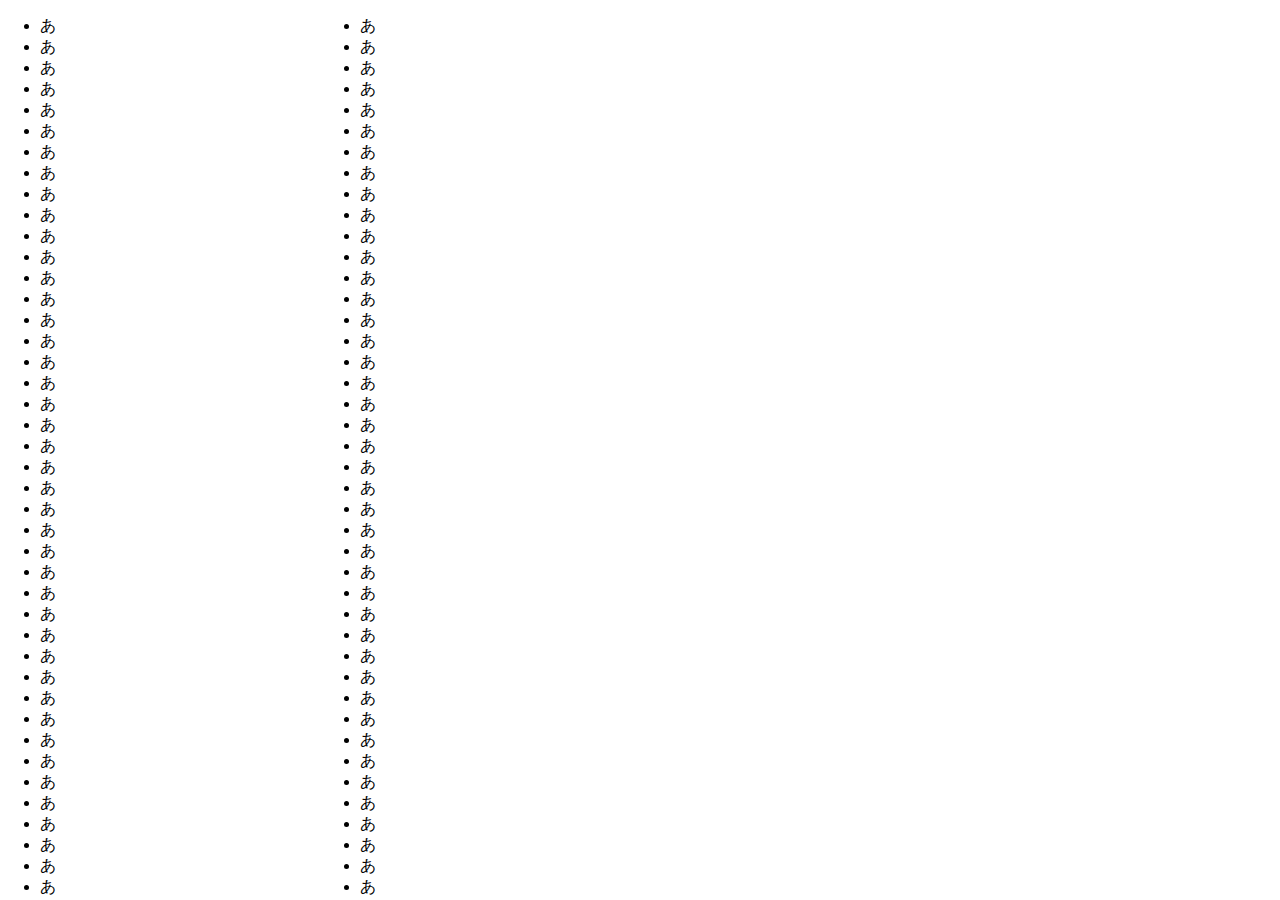
==== index.html @ fb63589f "Add files via upload" ====
<!DOCTYPE html>
<html lang="ja">
<head>
  <meta charset="UTF-8">
  <meta name="viewport" content="width=device-width, initial-scale=1.0, maximum-scale=1.0, minimum-scale=1.0">
  <title>a</title>
  <link rel="stylesheet" href="css/styles.css">
</head>
<body>
<div class="container">
    <div class="pain left">
        <ul>
            <li>あ</li>
            <li>あ</li>
            <li>あ</li>
            <li>あ</li>
            <li>あ</li>
            <li>あ</li>
            <li>あ</li>
            <li>あ</li>
            <li>あ</li>
            <li>あ</li>
            <li>あ</li>
            <li>あ</li>
            <li>あ</li>
            <li>あ</li>
            <li>あ</li>
            <li>あ</li>
            <li>あ</li>
            <li>あ</li>
            <li>あ</li>
            <li>あ</li>
            <li>あ</li>
            <li>あ</li>
            <li>あ</li>
            <li>あ</li>
            <li>あ</li>
            <li>あ</li>
            <li>あ</li>
            <li>あ</li>
            <li>あ</li>
            <li>あ</li>
            <li>あ</li>
            <li>あ</li>
            <li>あ</li>
            <li>あ</li>
            <li>あ</li>
            <li>あ</li>
            <li>あ</li>
            <li>あ</li>
            <li>あ</li>
            <li>あ</li>
            <li>あ</li>
            <li>あ</li>
            <li>あ</li>
            <li>あ</li>
            <li>あ</li>
            <li>あ</li>
            <li>あ</li>
            <li>あ</li>
            <li>あ</li>
            <li>あ</li>
            <li>あ</li>
        </ul>
    </div>
    <div class="pain right">
        <ul>
            <li>あ</li>
            <li>あ</li>
            <li>あ</li>
            <li>あ</li>
            <li>あ</li>
            <li>あ</li>
            <li>あ</li>
            <li>あ</li>
            <li>あ</li>
            <li>あ</li>
            <li>あ</li>
            <li>あ</li>
            <li>あ</li>
            <li>あ</li>
            <li>あ</li>
            <li>あ</li>
            <li>あ</li>
            <li>あ</li>
            <li>あ</li>
            <li>あ</li>
            <li>あ</li>
            <li>あ</li>
            <li>あ</li>
            <li>あ</li>
            <li>あ</li>
            <li>あ</li>
            <li>あ</li>
            <li>あ</li>
            <li>あ</li>
            <li>あ</li>
            <li>あ</li>
            <li>あ</li>
            <li>あ</li>
            <li>あ</li>
            <li>あ</li>
            <li>あ</li>
            <li>あ</li>
            <li>あ</li>
            <li>あ</li>
            <li>あ</li>
            <li>あ</li>
            <li>あ</li>
            <li>あ</li>
            <li>あ</li>
            <li>あ</li>
            <li>あ</li>
            <li>あ</li>
            <li>あ</li>
            <li>あ</li>
            <li>あ</li>
            <li>あ</li>
        </ul>
    </div>
</div>
<script>
    document.querySelector('.pain').style.height = window.innerHeight + "px";
  </script>
</html>
---- css/styles.css ----
body {
  margin: 0;
  min-height: 100vh;
  min-height: -webkit-fill-available;
}
  
  .container {
    display: flex;
    width: 100vw;
    height: 100vh;
    min-height: -webkit-fill-available;
  }
  
  .pain {
    height: 100vh;
    overflow-y: scroll;
    min-height: -webkit-fill-available;
  }
  
  .left {
    width: 25%;
  }
  
  .right {
    width: 25%;
  }
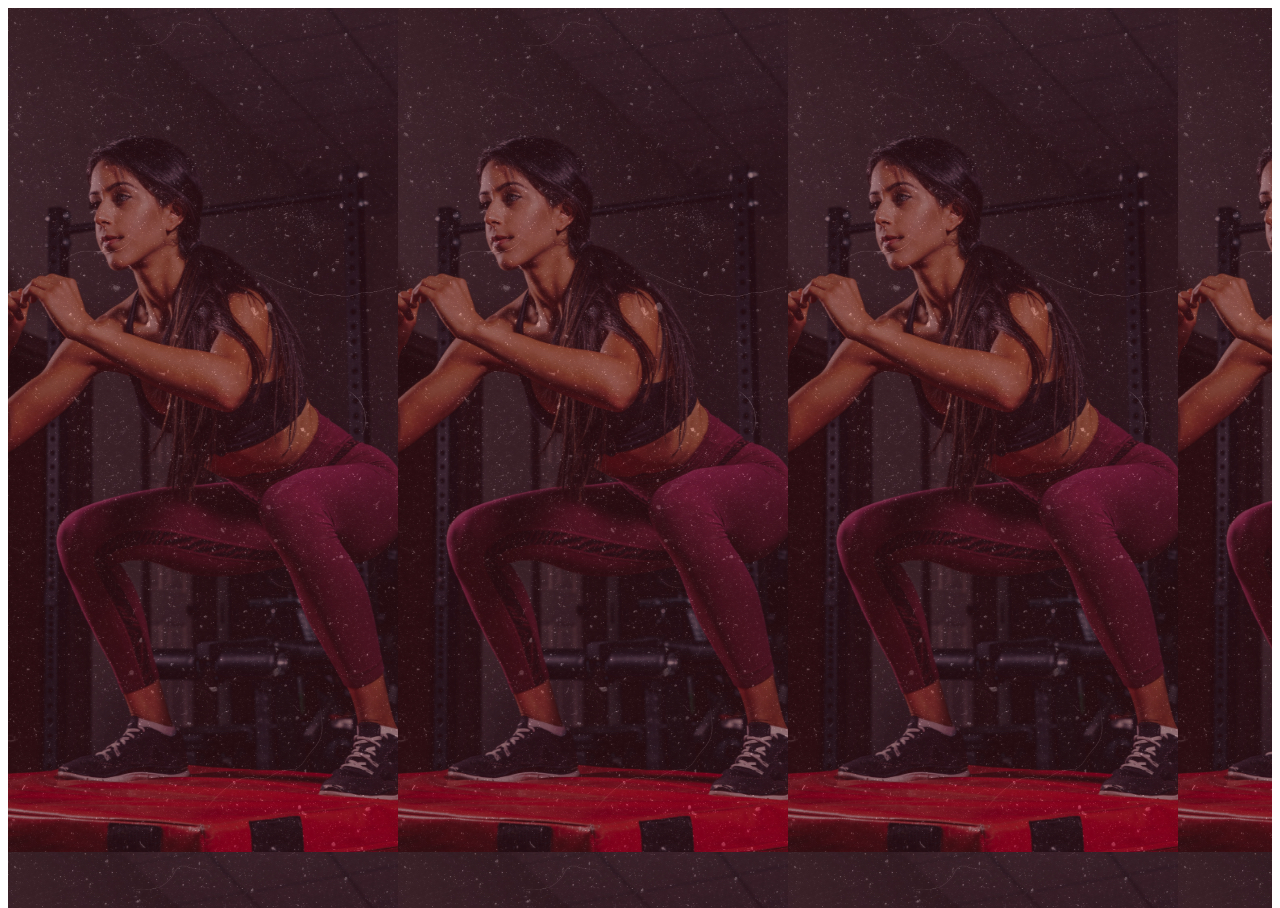
==== commit f185f57d: "Add files via upload" ====
--- a/index.html
+++ b/index.html
@@ -7,119 +7,8 @@
   <link rel="stylesheet" href="css/styles.css">
 </head>
 <body>
-<div class="container">
-    <div class="pain left">
-        <ul>
-            <li>あ</li>
-            <li>あ</li>
-            <li>あ</li>
-            <li>あ</li>
-            <li>あ</li>
-            <li>あ</li>
-            <li>あ</li>
-            <li>あ</li>
-            <li>あ</li>
-            <li>あ</li>
-            <li>あ</li>
-            <li>あ</li>
-            <li>あ</li>
-            <li>あ</li>
-            <li>あ</li>
-            <li>あ</li>
-            <li>あ</li>
-            <li>あ</li>
-            <li>あ</li>
-            <li>あ</li>
-            <li>あ</li>
-            <li>あ</li>
-            <li>あ</li>
-            <li>あ</li>
-            <li>あ</li>
-            <li>あ</li>
-            <li>あ</li>
-            <li>あ</li>
-            <li>あ</li>
-            <li>あ</li>
-            <li>あ</li>
-            <li>あ</li>
-            <li>あ</li>
-            <li>あ</li>
-            <li>あ</li>
-            <li>あ</li>
-            <li>あ</li>
-            <li>あ</li>
-            <li>あ</li>
-            <li>あ</li>
-            <li>あ</li>
-            <li>あ</li>
-            <li>あ</li>
-            <li>あ</li>
-            <li>あ</li>
-            <li>あ</li>
-            <li>あ</li>
-            <li>あ</li>
-            <li>あ</li>
-            <li>あ</li>
-            <li>あ</li>
-        </ul>
-    </div>
-    <div class="pain right">
-        <ul>
-            <li>あ</li>
-            <li>あ</li>
-            <li>あ</li>
-            <li>あ</li>
-            <li>あ</li>
-            <li>あ</li>
-            <li>あ</li>
-            <li>あ</li>
-            <li>あ</li>
-            <li>あ</li>
-            <li>あ</li>
-            <li>あ</li>
-            <li>あ</li>
-            <li>あ</li>
-            <li>あ</li>
-            <li>あ</li>
-            <li>あ</li>
-            <li>あ</li>
-            <li>あ</li>
-            <li>あ</li>
-            <li>あ</li>
-            <li>あ</li>
-            <li>あ</li>
-            <li>あ</li>
-            <li>あ</li>
-            <li>あ</li>
-            <li>あ</li>
-            <li>あ</li>
-            <li>あ</li>
-            <li>あ</li>
-            <li>あ</li>
-            <li>あ</li>
-            <li>あ</li>
-            <li>あ</li>
-            <li>あ</li>
-            <li>あ</li>
-            <li>あ</li>
-            <li>あ</li>
-            <li>あ</li>
-            <li>あ</li>
-            <li>あ</li>
-            <li>あ</li>
-            <li>あ</li>
-            <li>あ</li>
-            <li>あ</li>
-            <li>あ</li>
-            <li>あ</li>
-            <li>あ</li>
-            <li>あ</li>
-            <li>あ</li>
-            <li>あ</li>
-        </ul>
-    </div>
-</div>
+<div class="mv"></div>
 <script>
-    document.querySelector('.pain').style.height = window.innerHeight + "px";
+    document.querySelector('.mv').style.height = window.innerHeight + "px";
   </script>
 </html>--- a/css/styles.css
+++ b/css/styles.css
@@ -1,26 +1,11 @@
-body {
-  margin: 0;
-  min-height: 100vh;
-  min-height: -webkit-fill-available;
+html,
+body,
+.mv {
+  height: 100%;
 }
-  
-  .container {
-    display: flex;
-    width: 100vw;
-    height: 100vh;
-    min-height: -webkit-fill-available;
-  }
-  
-  .pain {
-    height: 100vh;
-    overflow-y: scroll;
-    min-height: -webkit-fill-available;
-  }
-  
-  .left {
-    width: 25%;
-  }
-  
-  .right {
-    width: 25%;
-  }
+
+.mv { 
+  height: 100vh; 
+  height: -webkit-fill-available;
+  background-image: url(../image/smartphone.jpg); 
+}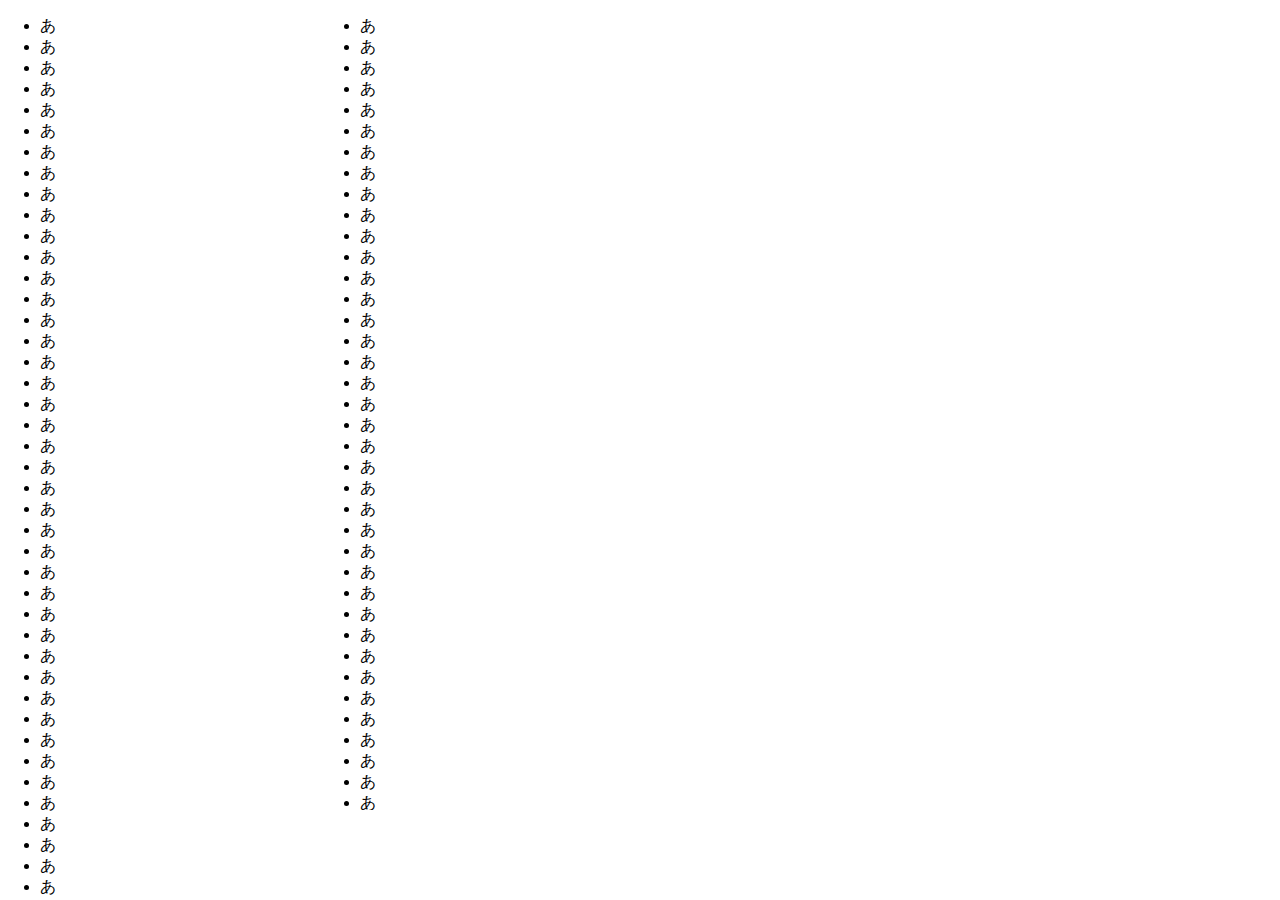
==== commit 7137243b: "Add files via upload" ====
--- a/index.html
+++ b/index.html
@@ -7,8 +7,119 @@
   <link rel="stylesheet" href="css/styles.css">
 </head>
 <body>
-<div class="mv"></div>
+<div class="container">
+    <div class="pain left">
+        <ul>
+            <li>あ</li>
+            <li>あ</li>
+            <li>あ</li>
+            <li>あ</li>
+            <li>あ</li>
+            <li>あ</li>
+            <li>あ</li>
+            <li>あ</li>
+            <li>あ</li>
+            <li>あ</li>
+            <li>あ</li>
+            <li>あ</li>
+            <li>あ</li>
+            <li>あ</li>
+            <li>あ</li>
+            <li>あ</li>
+            <li>あ</li>
+            <li>あ</li>
+            <li>あ</li>
+            <li>あ</li>
+            <li>あ</li>
+            <li>あ</li>
+            <li>あ</li>
+            <li>あ</li>
+            <li>あ</li>
+            <li>あ</li>
+            <li>あ</li>
+            <li>あ</li>
+            <li>あ</li>
+            <li>あ</li>
+            <li>あ</li>
+            <li>あ</li>
+            <li>あ</li>
+            <li>あ</li>
+            <li>あ</li>
+            <li>あ</li>
+            <li>あ</li>
+            <li>あ</li>
+            <li>あ</li>
+            <li>あ</li>
+            <li>あ</li>
+            <li>あ</li>
+            <li>あ</li>
+            <li>あ</li>
+            <li>あ</li>
+            <li>あ</li>
+            <li>あ</li>
+            <li>あ</li>
+            <li>あ</li>
+            <li>あ</li>
+            <li>あ</li>
+        </ul>
+    </div>
+    <div class="pain right">
+        <ul>
+            <li>あ</li>
+            <li>あ</li>
+            <li>あ</li>
+            <li>あ</li>
+            <li>あ</li>
+            <li>あ</li>
+            <li>あ</li>
+            <li>あ</li>
+            <li>あ</li>
+            <li>あ</li>
+            <li>あ</li>
+            <li>あ</li>
+            <li>あ</li>
+            <li>あ</li>
+            <li>あ</li>
+            <li>あ</li>
+            <li>あ</li>
+            <li>あ</li>
+            <li>あ</li>
+            <li>あ</li>
+            <li>あ</li>
+            <li>あ</li>
+            <li>あ</li>
+            <li>あ</li>
+            <li>あ</li>
+            <li>あ</li>
+            <li>あ</li>
+            <li>あ</li>
+            <li>あ</li>
+            <li>あ</li>
+            <li>あ</li>
+            <li>あ</li>
+            <li>あ</li>
+            <li>あ</li>
+            <li>あ</li>
+            <li>あ</li>
+            <li>あ</li>
+            <li>あ</li>
+            <li>あ</li>
+            <li>あ</li>
+            <li>あ</li>
+            <li>あ</li>
+            <li>あ</li>
+            <li>あ</li>
+            <li>あ</li>
+            <li>あ</li>
+            <li>あ</li>
+            <li>あ</li>
+            <li>あ</li>
+            <li>あ</li>
+            <li>あ</li>
+        </ul>
+    </div>
+</div>
 <script>
-    document.querySelector('.mv').style.height = window.innerHeight + "px";
+    document.querySelector('.pain').style.height = window.innerHeight + "px";
   </script>
 </html>--- a/css/styles.css
+++ b/css/styles.css
@@ -1,11 +1,26 @@
-html,
-body,
-.mv {
-  height: 100%;
+body {
+  margin: 0;
+  min-height: 90vh;
+  min-height: -webkit-fill-available;
 }
-
-.mv { 
-  height: 100vh; 
-  height: -webkit-fill-available;
-  background-image: url(../image/smartphone.jpg); 
-}+  
+  .container {
+    display: flex;
+    width: 100vw;
+    height: 90vh;
+    min-height: -webkit-fill-available;
+  }
+  
+  .pain {
+    height: 90vh;
+    overflow-y: scroll;
+    min-height: -webkit-fill-available;
+  }
+  
+  .left {
+    width: 25%;
+  }
+  
+  .right {
+    width: 25%;
+  }
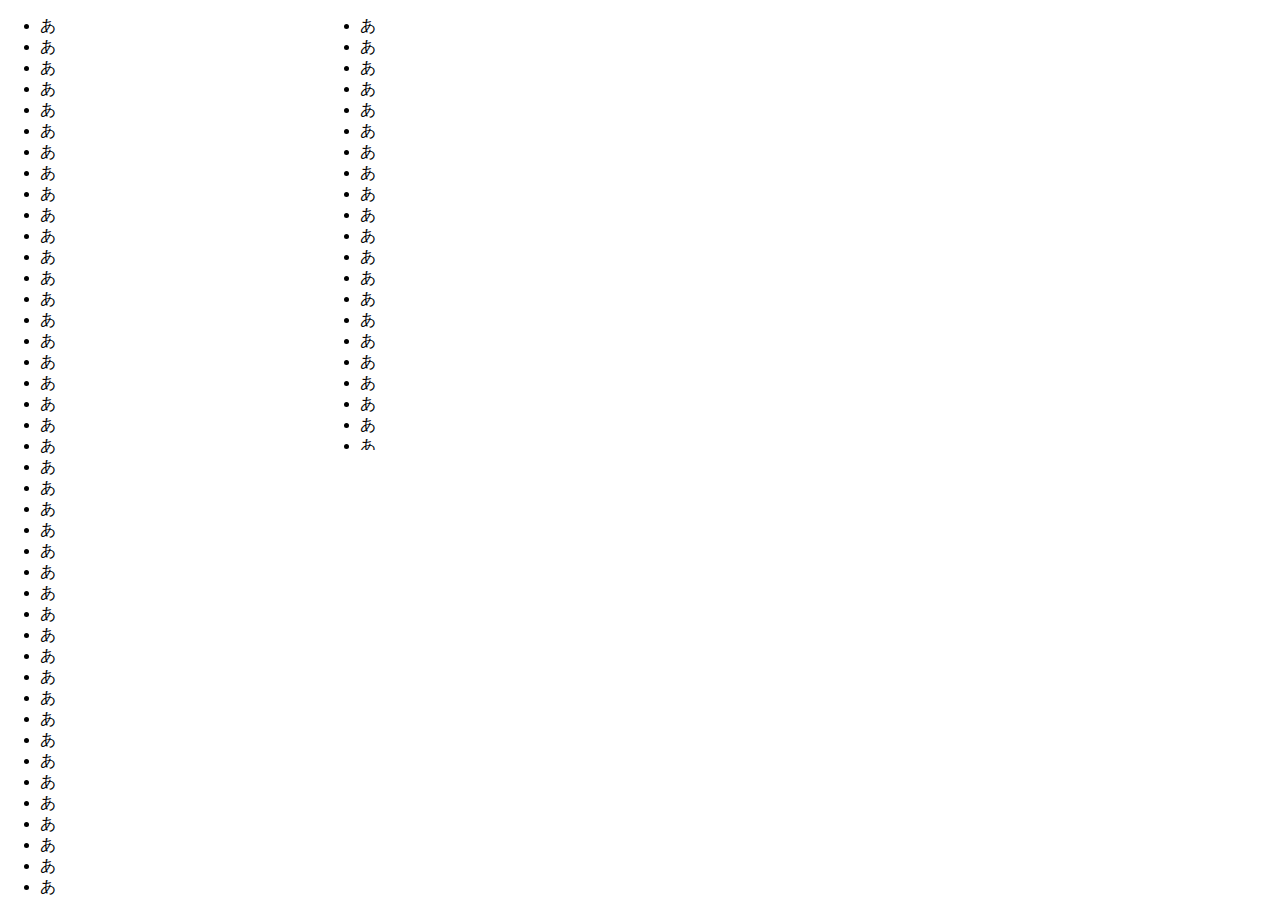
==== commit 17816e9a: "Add files via upload" ====
--- a/index.html
+++ b/index.html
@@ -60,7 +60,7 @@
             <li>あ</li>
             <li>あ</li>
             <li>あ</li>
-            <li>あ</li>
+            <li>い</li>
         </ul>
     </div>
     <div class="pain right">
@@ -115,7 +115,7 @@
             <li>あ</li>
             <li>あ</li>
             <li>あ</li>
-            <li>あ</li>
+            <li>いß</li>
         </ul>
     </div>
 </div>
--- a/css/styles.css
+++ b/css/styles.css
@@ -1,18 +1,18 @@
 body {
   margin: 0;
-  min-height: 90vh;
+  min-height: 50vh;
   min-height: -webkit-fill-available;
 }
   
   .container {
     display: flex;
     width: 100vw;
-    height: 90vh;
+    height: 50vh;
     min-height: -webkit-fill-available;
   }
   
   .pain {
-    height: 90vh;
+    height: 50vh;
     overflow-y: scroll;
     min-height: -webkit-fill-available;
   }
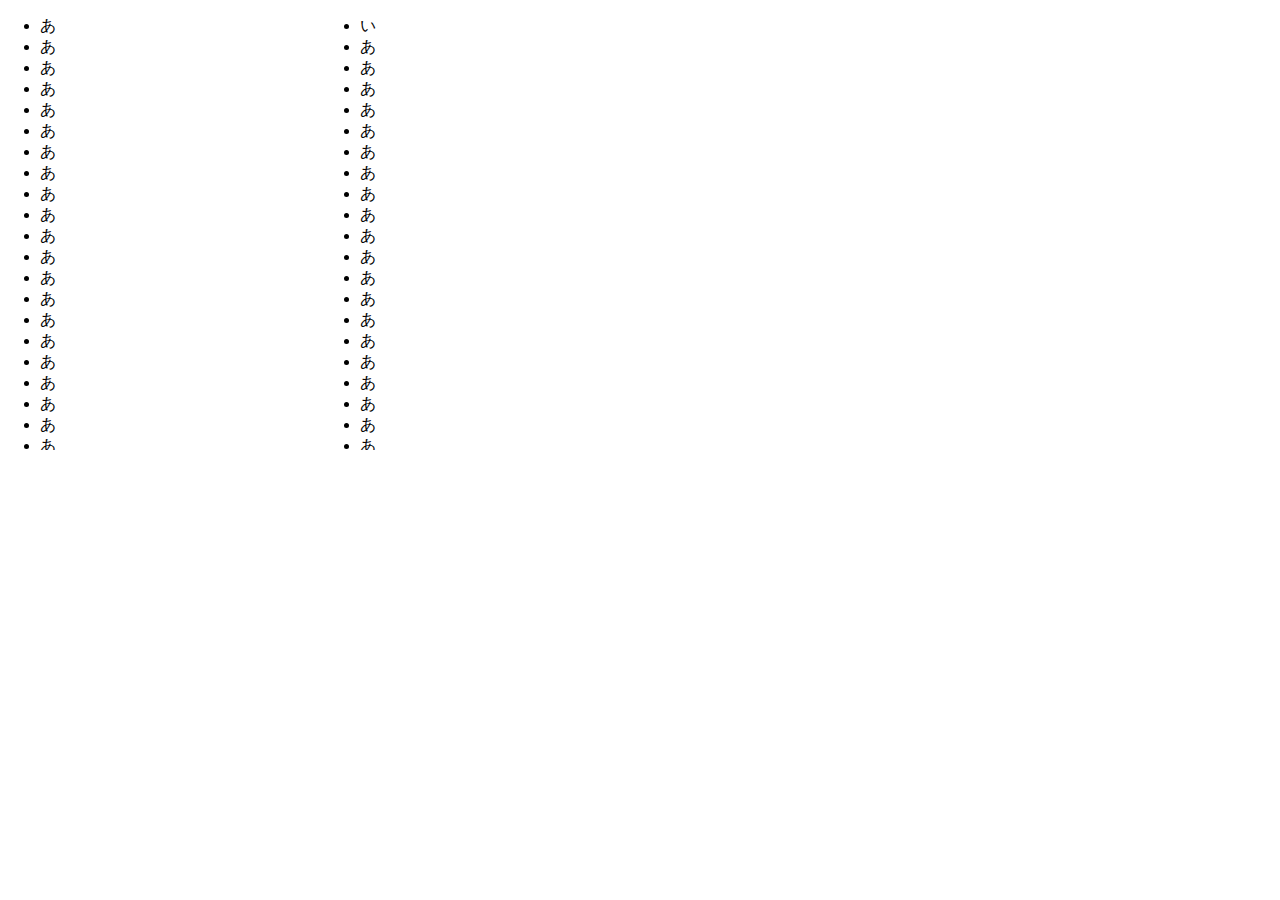
==== commit 9d8ec622: "Add files via upload" ====
--- a/index.html
+++ b/index.html
@@ -65,7 +65,7 @@
     </div>
     <div class="pain right">
         <ul>
-            <li>あ</li>
+            <li>い</li>
             <li>あ</li>
             <li>あ</li>
             <li>あ</li>
@@ -119,7 +119,4 @@
         </ul>
     </div>
 </div>
-<script>
-    document.querySelector('.pain').style.height = window.innerHeight + "px";
-  </script>
 </html>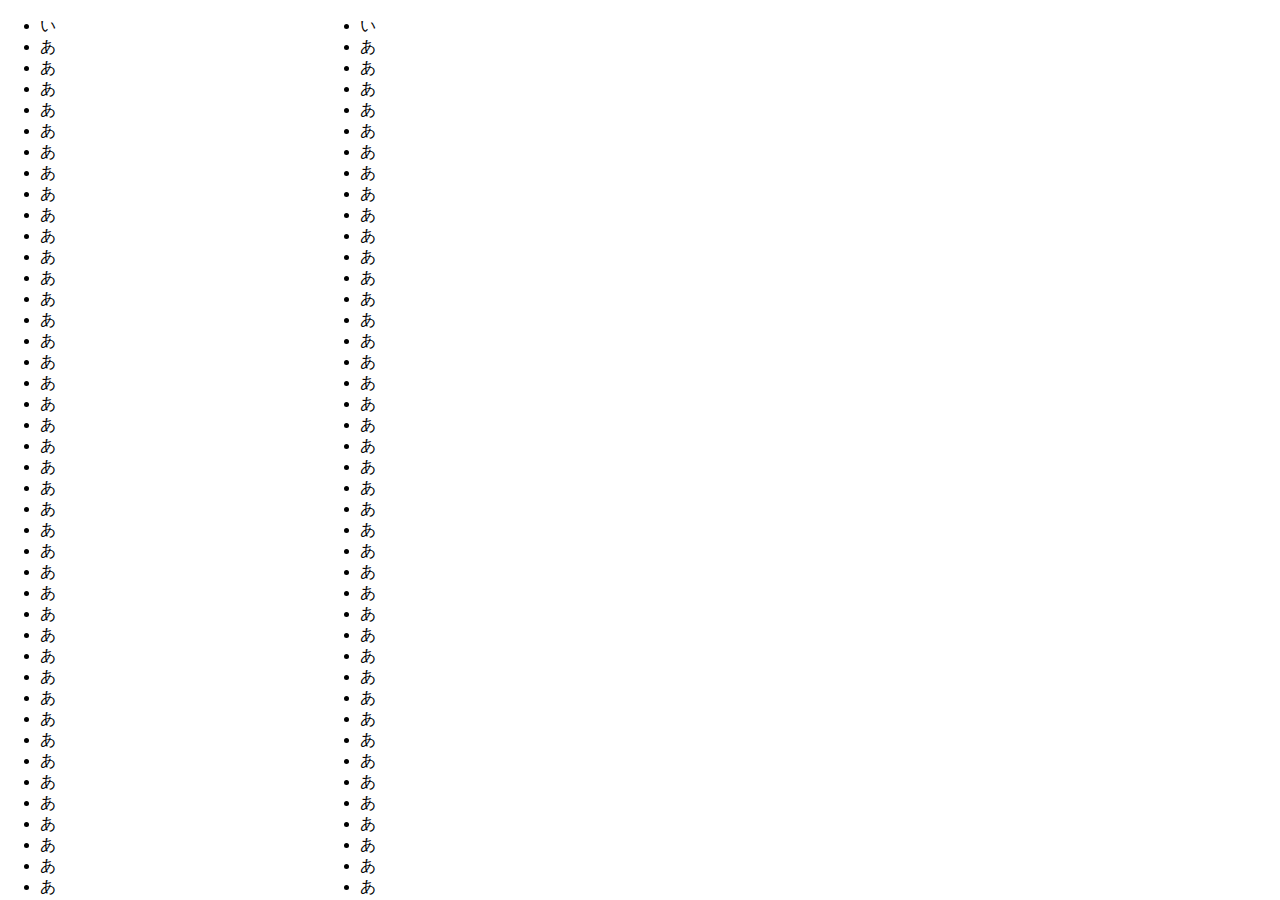
==== commit fc6a5e59: "Add files via upload" ====
--- a/index.html
+++ b/index.html
@@ -10,7 +10,7 @@
 <div class="container">
     <div class="pain left">
         <ul>
-            <li>あ</li>
+            <li>い</li>
             <li>あ</li>
             <li>あ</li>
             <li>あ</li>
--- a/css/styles.css
+++ b/css/styles.css
@@ -1,20 +1,20 @@
 body {
   margin: 0;
-  min-height: 50vh;
-  min-height: -webkit-fill-available;
+  min-height: 100vh;
+  
 }
   
   .container {
     display: flex;
     width: 100vw;
-    height: 50vh;
-    min-height: -webkit-fill-available;
+    height: 100vh;
+    
   }
   
   .pain {
-    height: 50vh;
+    height: 100vh;
     overflow-y: scroll;
-    min-height: -webkit-fill-available;
+    
   }
   
   .left {
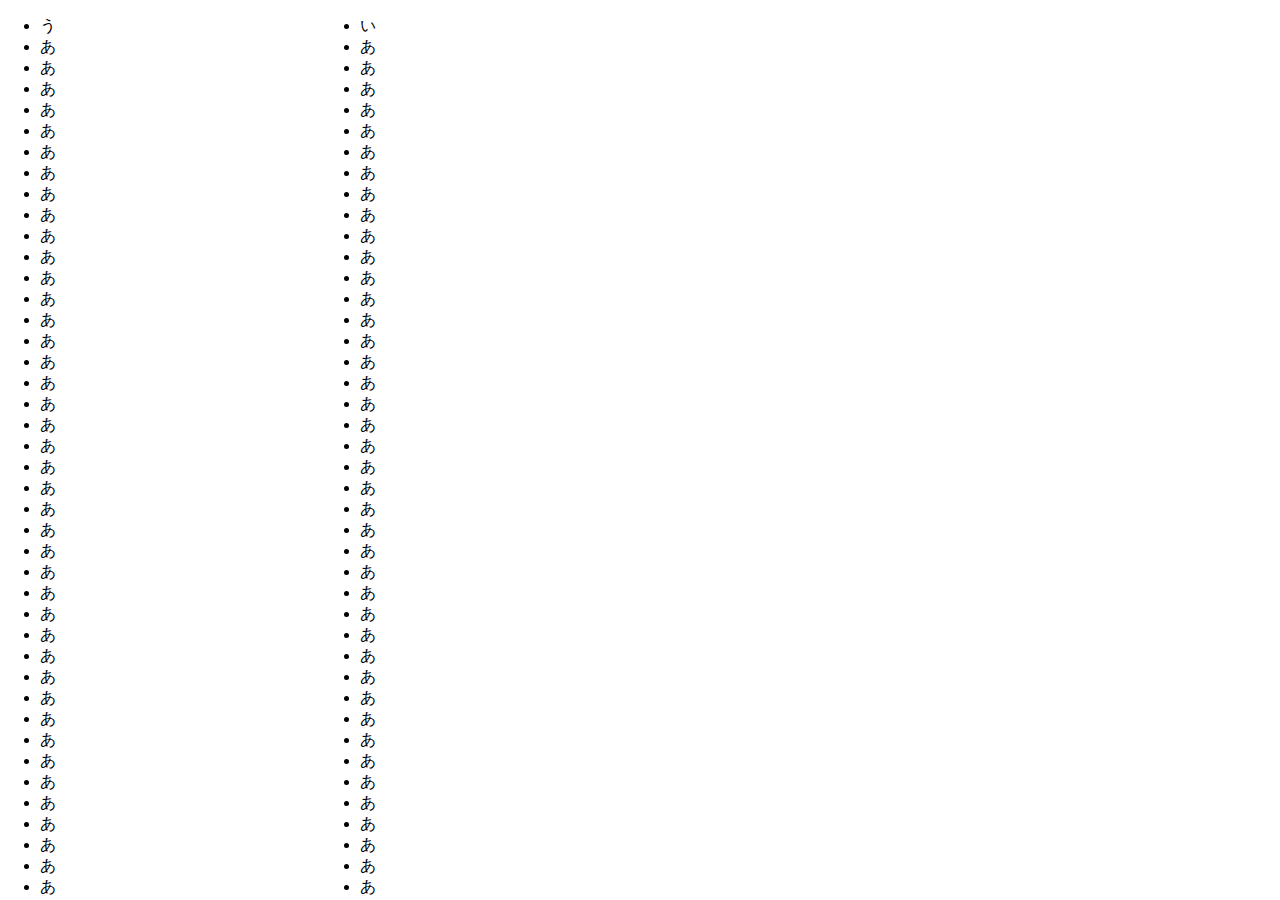
==== commit e7a647a3: "Add files via upload" ====
--- a/index.html
+++ b/index.html
@@ -10,7 +10,7 @@
 <div class="container">
     <div class="pain left">
         <ul>
-            <li>い</li>
+            <li>う</li>
             <li>あ</li>
             <li>あ</li>
             <li>あ</li>
--- a/css/styles.css
+++ b/css/styles.css
@@ -1,20 +1,20 @@
 body {
   margin: 0;
   min-height: 100vh;
-  
+  min-height: -webkit-fill-available;
 }
   
   .container {
     display: flex;
     width: 100vw;
     height: 100vh;
-    
+    min-height: -webkit-fill-available;
   }
   
   .pain {
     height: 100vh;
     overflow-y: scroll;
-    
+    min-height: -webkit-fill-available;
   }
   
   .left {
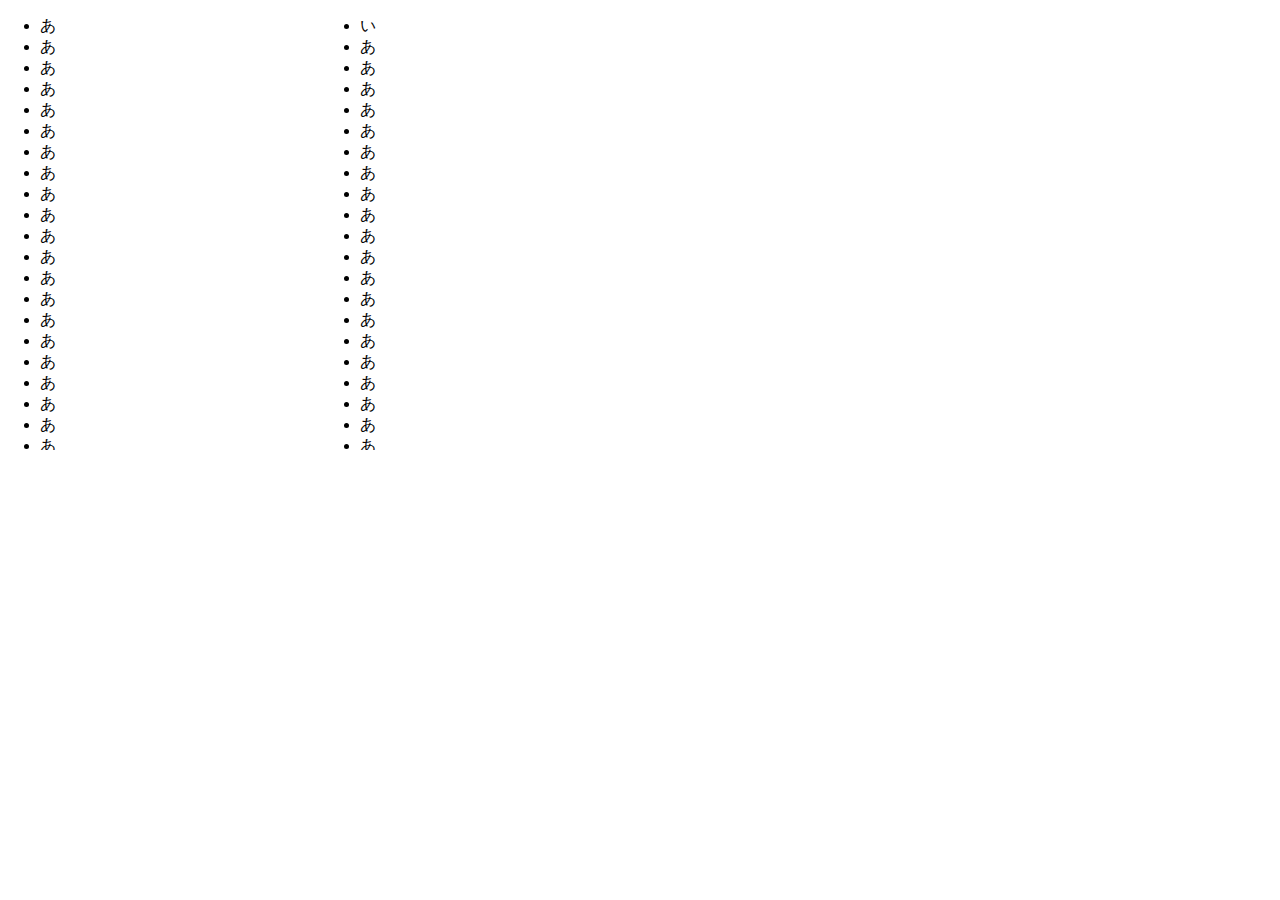
==== commit a43b0d37: "Add files via upload" ====
--- a/index.html
+++ b/index.html
@@ -10,7 +10,7 @@
 <div class="container">
     <div class="pain left">
         <ul>
-            <li>う</li>
+            <li>あ</li>
             <li>あ</li>
             <li>あ</li>
             <li>あ</li>
--- a/css/styles.css
+++ b/css/styles.css
@@ -1,26 +1,26 @@
 body {
   margin: 0;
-  min-height: 100vh;
+  min-height: 50vh;
   min-height: -webkit-fill-available;
 }
-  
+
   .container {
     display: flex;
     width: 100vw;
-    height: 100vh;
+    height: 50vh;
     min-height: -webkit-fill-available;
   }
-  
+
   .pain {
-    height: 100vh;
+    height: 50vh;
     overflow-y: scroll;
     min-height: -webkit-fill-available;
   }
-  
+
   .left {
     width: 25%;
   }
-  
+
   .right {
     width: 25%;
-  }
+  }